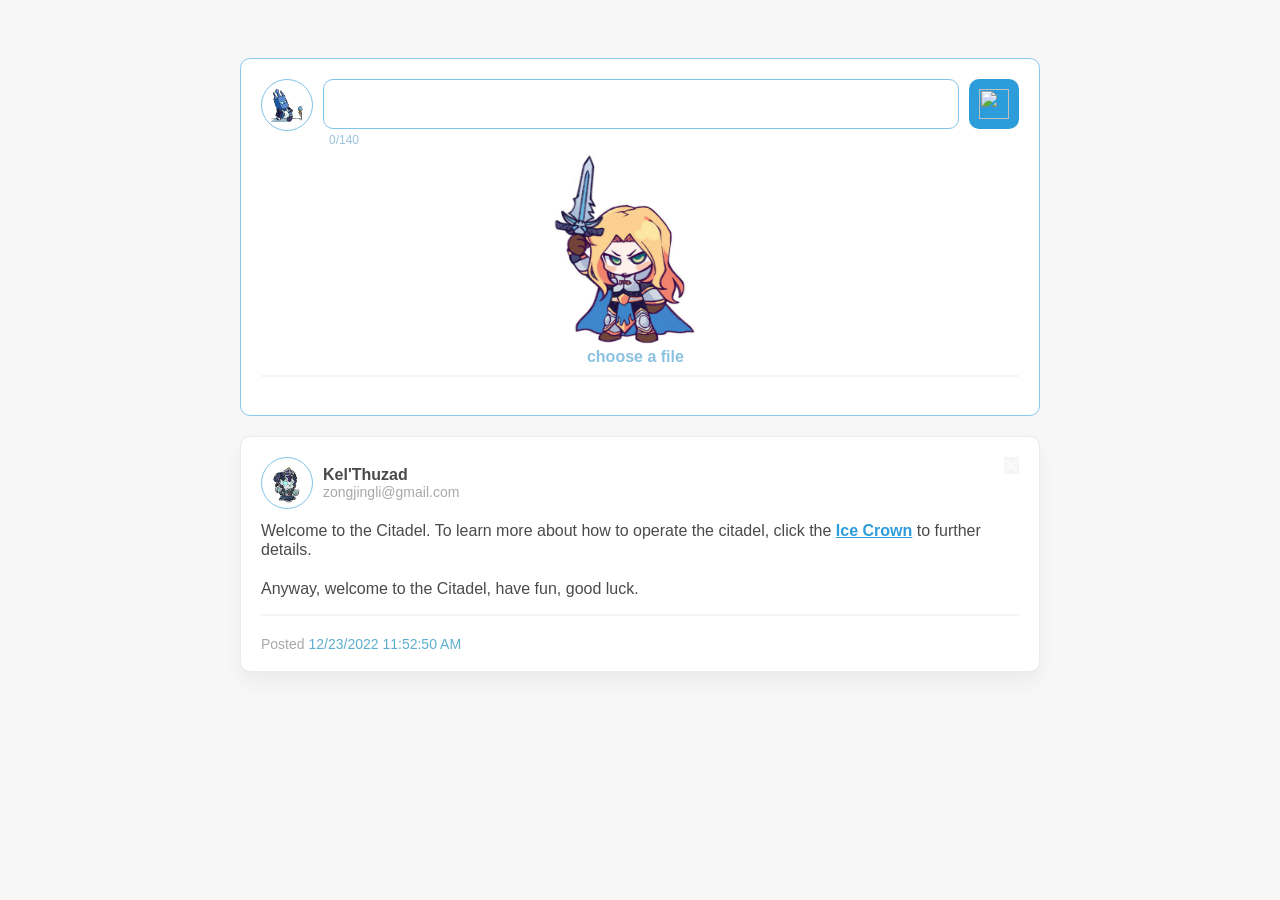
==== citadel/web/index.html @ 72250418 "update the citadel for some details" ====
<head>
    <link rel="stylesheet" href="assets/css/style.css">
    <script src="assets/js/scripts.js"></script>
    <script type="text/javascript" src="/eel.js"></script>

    <title>Citadel</title>

</head>

<body>

    <main id="container-wrapper">
        <form id="form-container" onsubmit="return false;">
            <div class="avatar" id="input-avatar">
                <img src="src/lck.png" height="40" width="40">
            </div>
            <fieldset>
                <textarea placholder="what's happening?" id="input-textarea" onkeypress="checkCharacterCount(this)" onchange="checkCharacterCount(this)"></textarea>
                <div class="character-count"><span id="input-characters">0</span>/140</div>
            </fieldset>
            <button class="compose" onclick="submitPost()">
                <img src="namo" height="30" width="30">
            </button>

            <div class="preview">
                <img id="preview-img" src="src/arthas.png"  height="200" width="200" alt="Image preview..."/>
            </div>

            <div class="preview-label">
                <input type="file" name="file" id="file" class="inputfile" onchange="previewFile()">
                <label for="file">choose a file</label>
            </div>
            <hr/>
        </form>
        
        <article id="article-container-1">
            <header>
                <button class="close" onclick="deletePost(1)">
                    <img src="src/close.png" height="15" width="15"/>
                </button>
                <div class="avatar">
                    <img src="src/kel.png" height="40" width="40" />
                </div>
                <h1> Kel'Thuzad </h1>
                <h2> zongjingli@gmail.com</h2>
            </header>
            <blockquote>
                Welcome to the Citadel. To learn more about how to operate 
                the citadel, click the <a href="https://jiayuanm.com/"> Ice Crown</a> to 
                further details.
            </blockquote>
            


            <blockquote>
                Anyway, welcome to the Citadel, have fun, good luck.
            </blockquote>

            <hr/>
            <footer>
                <p class="date-posted"> Posted
                    <time>12/23/2022 11:52:50 AM</time>
                </p>
            </footer>
        </article>

    </main>


</body>
---- citadel/web/assets/css/style.css ----
body {
    background-color: #f7f7f7;
    color: #4a4a4a;
    font-family: 'open-sans', sans-serif;
    font-size: 16px;
    line-height: 1.2;
}
/* Center the main box */
main {
    margin-left: auto;
    margin-right: auto;
    max-width: 800px;
    padding: 50px;
}
/* Adding border styling, padding, and shadows to articles */
article {
    background-color: #ffffff;
    border-width: 1px;
    border-style: solid;
    border-radius: 10px;
    margin-bottom: 20px;
    padding: 20px;
    border-color: #eaeaea;
    box-shadow: 0 10px 20px rgba(0, 0, 0, 0.05);
    position: relative;
}

.avatar {
    background-color: #ffffff;
    /*** Style the border surrounding the avatar image ***/
    border-width: 1px;
    border-style: solid;
    border-color: #81C4E9;
    border-radius: 50%;
    float: left;
    height: 50px;
    margin-right: 10px;
    min-width: 50px;
    position: relative;
}

.avatar img {
    left: 50%;
    position: absolute;
    top: 50%;
    transform: translate(-50%, -50%);
}

a{
    color:#2D9CDB;
    font-family:'open-sans',sans-serif;
    font-weight:700;
}

a:hover{
    color:#64b3e1;
}

blockquote{
    margin-left:0;
    margin-right:0;
    margin-top:20px;
}

button{
    border:none;
    cursor:pointer;
    padding-left:0;
    padding-right:0;
    transform:scale(1);
}

button:hover{
    transform:scale(1.2);
}

button:focus{
    outline: none;
}

button.close{
    opacity: 0.5;
    position:absolute;
    right: 20px;
    top: 20px;
}

button.compose{
    background-color:#2D9CDB;
    border-radius:10px;
    margin-left:10px;
    height:50px;
    width:50px;
}

button.compose.hover{
    background-color: #1789C9;
}

button.heart 
{ 
      float: right; 
} 

button.heart:hover 
{ 
    opacity: 1; 
} 

.date-posted{
    color: #a9a9a9;
    margin-bottom: 0;
    width: 90%;
    float: left;
    margin-top:0;
}
.date-posted time{
    color: #5caecf;
}

footer{
    margin-top:20px;
    height:15px;
}

footer p{
    color: #a9a9a9;
    font-size: 14px;
    font-weight: 300;
}

h1{
    font-family: "open-sans",sans-serif;
    font-size: 16px;
    font-weight: 700;
    margin-top: 0;
    margin-bottom: 0;
    padding-top: 8px;
}

h2{
    color: #a9a9a9;
    font-family:'open-sans',sans-serif;
    font-size: 14px;
    font-weight: 300;
    line-height: 1.2;
    margin-top:0;
    margin-bottom:0;
}

hr {
    border-width: 1px;
    border-style: solid;
    border-color: #f5f5f5;
}
/* Form and Textarea */
form{
    background-color: #ffffff;
    border-width:1px;
    border-style:solid;
    border-color:#87caee;
    border-radius:10px;
    margin-bottom:20px;
    padding-left:20px;
    padding-right:20px;
    padding-top:20px;
    padding-bottom:30px;
}

form.is-error{
    background-color:#fbbfbf;
    border-color:#ec5e5e;
}

form.is-error textarea{
    border-color: #ec5e5e;
    color: #ec5e5e;
}

form.is-error div{
    color: #ec5e5e;
}

/* Set up the textarea */
textarea{
    border-radius:10px;
    border-width:1px;
    border-style:solid;
    border-color:#81C4E9;
    color:#4a4a4a;
    font-size:14px;
    height:50px;
    margin-bottom:2px;
    padding:6px;
    resize:none;
    width:100%;
}
textarea::placeholder{
    color:#a9a9a9;
}
textarea:focus{
    border-color:#8ac2e2;
    outline:none;
}

/*Fieldset set up */
fieldset{
    border:none;
    float:left;
    font-size:12px;
    margin:0;
    padding:0;
    width:calc(100% - 122px);
}
fieldset div{
    color:#98c2db;
    margin-left:6px;
    margin-top:2px;
}

.preview {
    margin-left: 35%;
}

.preview-label {
    margin-left: 43%;
}


.inputfile {
	width: 0.1px;
	height: 0.1px;
	opacity: 0;
	overflow: hidden;
	position: absolute;
	z-index: -1;
    border-color:#1789C9;
}
.inputfile + label {
    font-family:'open-sans',sans-serif;
    font-size: 1.00em;
    font-weight: 700;
    color: #8ac2e2;
    background-color: #ffffff;
    display: inline-block;
    border-color:#1789C9;
}

.inputfile:focus + label,
.inputfile + label:hover {
    color:#1789C9;
    border-color:#1789C9;
}

.inputfile + label {
	cursor: pointer; /* "hand" cursor */
}

.inputfile:focus + label {
	outline: 1px dotted #8ac2e2;
	outline: -webkit-focus-ring-color auto 5px;
}
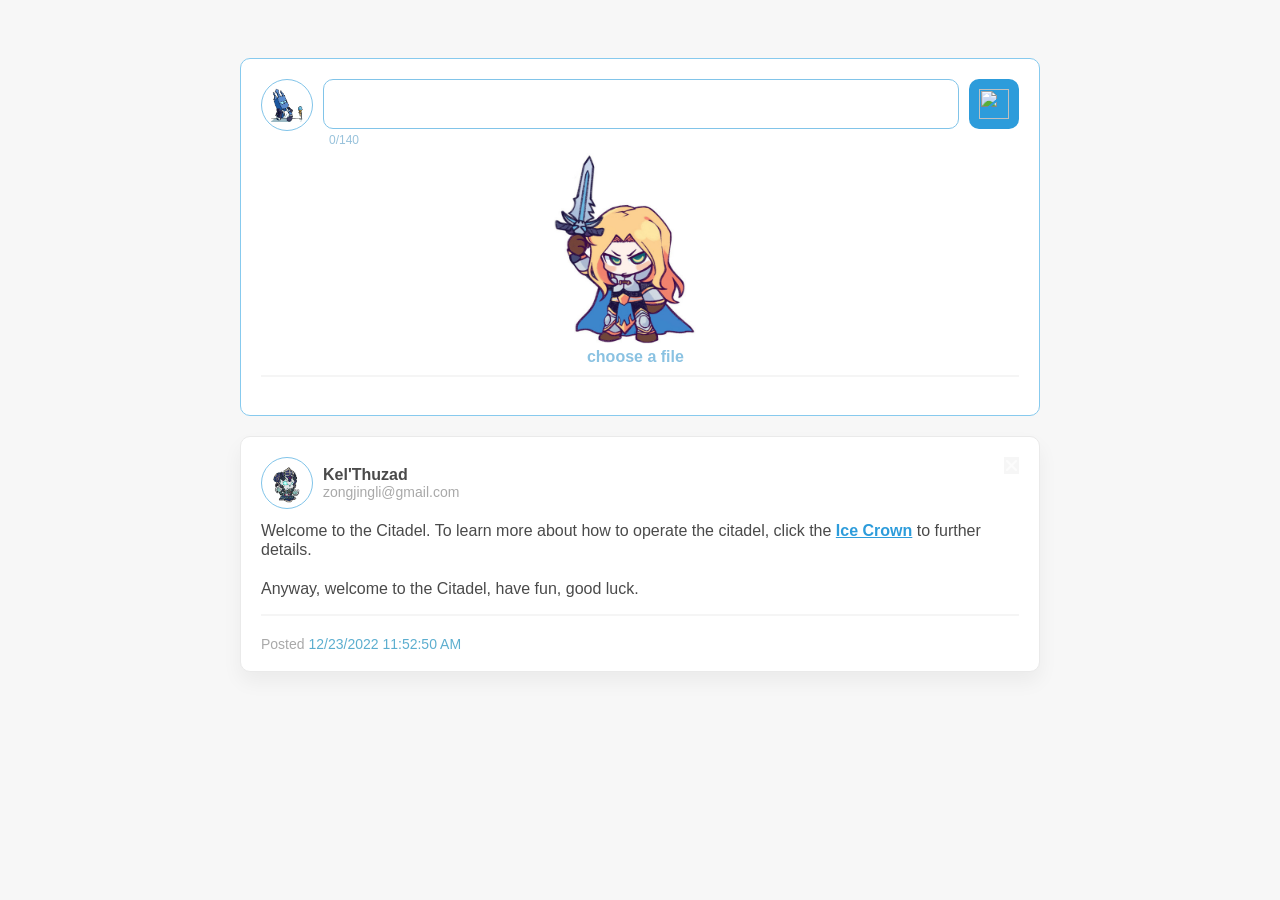
==== commit 53e786fa: "add some thing and delete something" ====
--- a/citadel/web/index.html
+++ b/citadel/web/index.html
@@ -1,6 +1,6 @@
 <head>
-    <link rel="stylesheet" href="assets/css/style.css">
-    <script src="assets/js/scripts.js"></script>
+    <link rel="stylesheet" href="css/introstyle.css">
+    <script src="js/scripts.js"></script>
     <script type="text/javascript" src="/eel.js"></script>
 
     <title>Citadel</title>
--- a/citadel/web/css/introstyle.css
+++ b/citadel/web/css/introstyle.css
@@ -0,0 +1,263 @@
+body {
+    background-color: #f7f7f7;
+    color: #4a4a4a;
+    font-family: 'open-sans', sans-serif;
+    font-size: 16px;
+    line-height: 1.2;
+}
+/* Center the main box */
+main {
+    margin-left: auto;
+    margin-right: auto;
+    max-width: 800px;
+    padding: 50px;
+}
+/* Adding border styling, padding, and shadows to articles */
+article {
+    background-color: #ffffff;
+    border-width: 1px;
+    border-style: solid;
+    border-radius: 10px;
+    margin-bottom: 20px;
+    padding: 20px;
+    border-color: #eaeaea;
+    box-shadow: 0 10px 20px rgba(0, 0, 0, 0.05);
+    position: relative;
+}
+
+.avatar {
+    background-color: #ffffff;
+    /*** Style the border surrounding the avatar image ***/
+    border-width: 1px;
+    border-style: solid;
+    border-color: #81C4E9;
+    border-radius: 50%;
+    float: left;
+    height: 50px;
+    margin-right: 10px;
+    min-width: 50px;
+    position: relative;
+}
+
+.avatar img {
+    left: 50%;
+    position: absolute;
+    top: 50%;
+    transform: translate(-50%, -50%);
+}
+
+a{
+    color:#2D9CDB;
+    font-family:'open-sans',sans-serif;
+    font-weight:700;
+}
+
+a:hover{
+    color:#64b3e1;
+}
+
+blockquote{
+    margin-left:0;
+    margin-right:0;
+    margin-top:20px;
+}
+
+button{
+    border:none;
+    cursor:pointer;
+    padding-left:0;
+    padding-right:0;
+    transform:scale(1);
+}
+
+button:hover{
+    transform:scale(1.2);
+}
+
+button:focus{
+    outline: none;
+}
+
+button.close{
+    opacity: 0.5;
+    position:absolute;
+    right: 20px;
+    top: 20px;
+}
+
+button.compose{
+    background-color:#2D9CDB;
+    border-radius:10px;
+    margin-left:10px;
+    height:50px;
+    width:50px;
+}
+
+button.compose.hover{
+    background-color: #1789C9;
+}
+
+button.heart 
+{ 
+      float: right; 
+} 
+
+button.heart:hover 
+{ 
+    opacity: 1; 
+} 
+
+.date-posted{
+    color: #a9a9a9;
+    margin-bottom: 0;
+    width: 90%;
+    float: left;
+    margin-top:0;
+}
+.date-posted time{
+    color: #5caecf;
+}
+
+footer{
+    margin-top:20px;
+    height:15px;
+}
+
+footer p{
+    color: #a9a9a9;
+    font-size: 14px;
+    font-weight: 300;
+}
+
+h1{
+    font-family: "open-sans",sans-serif;
+    font-size: 16px;
+    font-weight: 700;
+    margin-top: 0;
+    margin-bottom: 0;
+    padding-top: 8px;
+}
+
+h2{
+    color: #a9a9a9;
+    font-family:'open-sans',sans-serif;
+    font-size: 14px;
+    font-weight: 300;
+    line-height: 1.2;
+    margin-top:0;
+    margin-bottom:0;
+}
+
+hr {
+    border-width: 1px;
+    border-style: solid;
+    border-color: #f5f5f5;
+}
+/* Form and Textarea */
+form{
+    background-color: #ffffff;
+    border-width:1px;
+    border-style:solid;
+    border-color:#87caee;
+    border-radius:10px;
+    margin-bottom:20px;
+    padding-left:20px;
+    padding-right:20px;
+    padding-top:20px;
+    padding-bottom:30px;
+}
+
+form.is-error{
+    background-color:#fbbfbf;
+    border-color:#ec5e5e;
+}
+
+form.is-error textarea{
+    border-color: #ec5e5e;
+    color: #ec5e5e;
+}
+
+form.is-error div{
+    color: #ec5e5e;
+}
+
+/* Set up the textarea */
+textarea{
+    border-radius:10px;
+    border-width:1px;
+    border-style:solid;
+    border-color:#81C4E9;
+    color:#4a4a4a;
+    font-size:14px;
+    height:50px;
+    margin-bottom:2px;
+    padding:6px;
+    resize:none;
+    width:100%;
+}
+textarea::placeholder{
+    color:#a9a9a9;
+}
+textarea:focus{
+    border-color:#8ac2e2;
+    outline:none;
+}
+
+/*Fieldset set up */
+fieldset{
+    border:none;
+    float:left;
+    font-size:12px;
+    margin:0;
+    padding:0;
+    width:calc(100% - 122px);
+}
+fieldset div{
+    color:#98c2db;
+    margin-left:6px;
+    margin-top:2px;
+}
+
+.preview {
+    margin-left: 35%;
+}
+
+.preview-label {
+    margin-left: 43%;
+}
+
+
+.inputfile {
+	width: 0.1px;
+	height: 0.1px;
+	opacity: 0;
+	overflow: hidden;
+	position: absolute;
+	z-index: -1;
+    border-color:#1789C9;
+}
+.inputfile + label {
+    font-family:'open-sans',sans-serif;
+    font-size: 1.00em;
+    font-weight: 700;
+    color: #8ac2e2;
+    background-color: #ffffff;
+    display: inline-block;
+    border-color:#1789C9;
+}
+
+.inputfile:focus + label,
+.inputfile + label:hover {
+    color:#1789C9;
+    border-color:#1789C9;
+}
+
+.inputfile + label {
+	cursor: pointer; /* "hand" cursor */
+}
+
+.inputfile:focus + label {
+	outline: 1px dotted #8ac2e2;
+	outline: -webkit-focus-ring-color auto 5px;
+}
+
